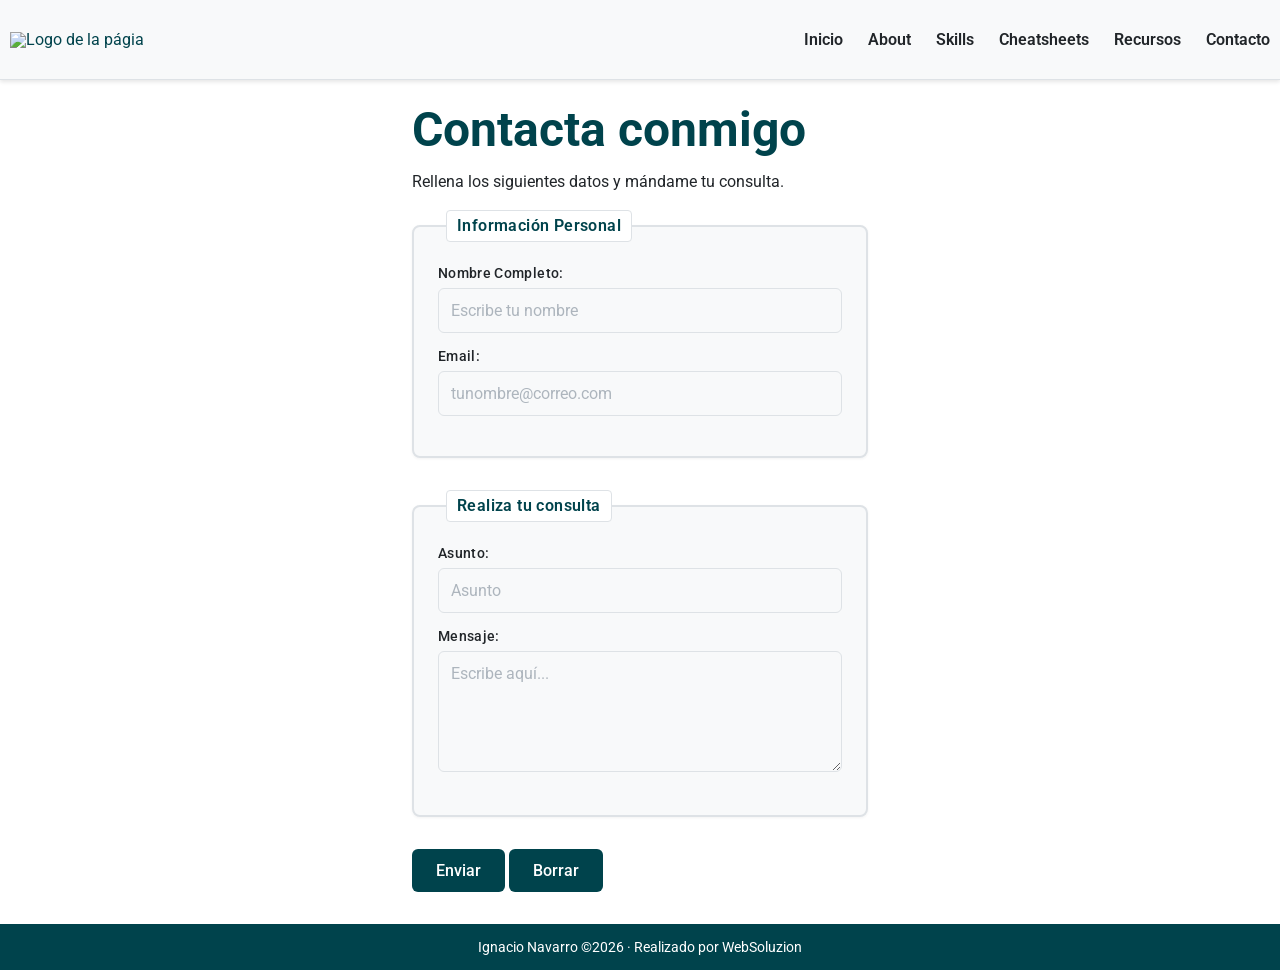
==== contacto.html @ 00e36d62 "Inicio de proyecto Sprint 3. Código inicial: proyecto sprint2" ====
<!DOCTYPE html>
<html lang="en">
  <head>
    <title>Contacto</title>
    <meta charset="UTF-8" />
    <meta name="viewport" content="width=device-width" />
    <link
      rel="icon"
      type="image/x-icon"
      href="https://res.cloudinary.com/dtcwtg73v/image/upload/v1773339950/favicon_bp62am.ico"
    />
    <link rel="stylesheet" href="./css/contacto.css">
  </head>
  <body>
    <header>
      <!-- Logo de la página con enlace a la home-->
      <a href="index.html" title="Volver al inicio">
        <img
          src="https://res.cloudinary.com/dtcwtg73v/image/upload/v1773329908/logo_valdecantos_235x50_mnxlke.png"
          alt="Logo de la págia"
        />
      </a>

      <!-- Menú Hamburguesa -->
      <input type="checkbox" id="menu-toggle" class="menu-toggle">
      <label for="menu-toggle" class="hamburger" aria-label="Abrir menú de navegación">
        <span></span>
      </label>

      <!--Inicio del Menú de navegación superior-->
      <nav>
        <a href="./index.html">Inicio</a>
        <a href="./index.html#about">About</a>
        <a href="./index.html#skills">Skills</a>
        <a href="./index.html#cheatsheets">Cheatsheets</a>
        <a href="./index.html#recursos">Recursos</a>
        <a href="./contacto.html">Contacto</a>
      </nav>
      <!--Fin del Menú de navegación superior-->
    </header>

    <main>
      <section>
        <h1>Contacta conmigo</h1>
        <p>Rellena los siguientes datos y mándame tu consulta.</p>

        <form>
          <!-- Datos Personales -->
          <fieldset>
            <legend>Información Personal</legend>

            <label for="nombre_completo" class="required">Nombre Completo:</label>
            <input
              type="text"
              id="nombre_completo"
              name="nombre_completo"
              placeholder="Escribe tu nombre"
              required
            />

            <label for="email" class="required">Email:</label>
            <input
              type="email"
              id="email"
              name="email"
              placeholder="tunombre@correo.com"
              required
            />
          </fieldset>

          <!-- Consulta -->
          <fieldset>
            <legend>Realiza tu consulta</legend>

            <label for="asunto" class="required">Asunto:</label>
            <input
              type="text"
              id="asunto"
              name="asunto"
              placeholder="Asunto"
              required
            />

            <label for="message" class="required">Mensaje:</label>
            <textarea
              id="message"
              name="message"
              rows="5"
              cols="40"
              placeholder="Escribe aquí..."
              required
            ></textarea>
          </fieldset>

          <!-- Botones -->
          <p>
            <button type="submit">Enviar</button>
            <button type="reset">Borrar</button>
          </p>
        </form>
      </section>
    </main>

    <footer
      >Ignacio Navarro &copy;<script>document.write(new Date().getFullYear());</script>
      · Realizado por <a href="https://www.websoluzion.com" target="_blank"
        >WebSoluzion</a
      >
    </footer>
  </body>
</html>
---- css/contacto.css ----
@import url('./common_frontend.css');
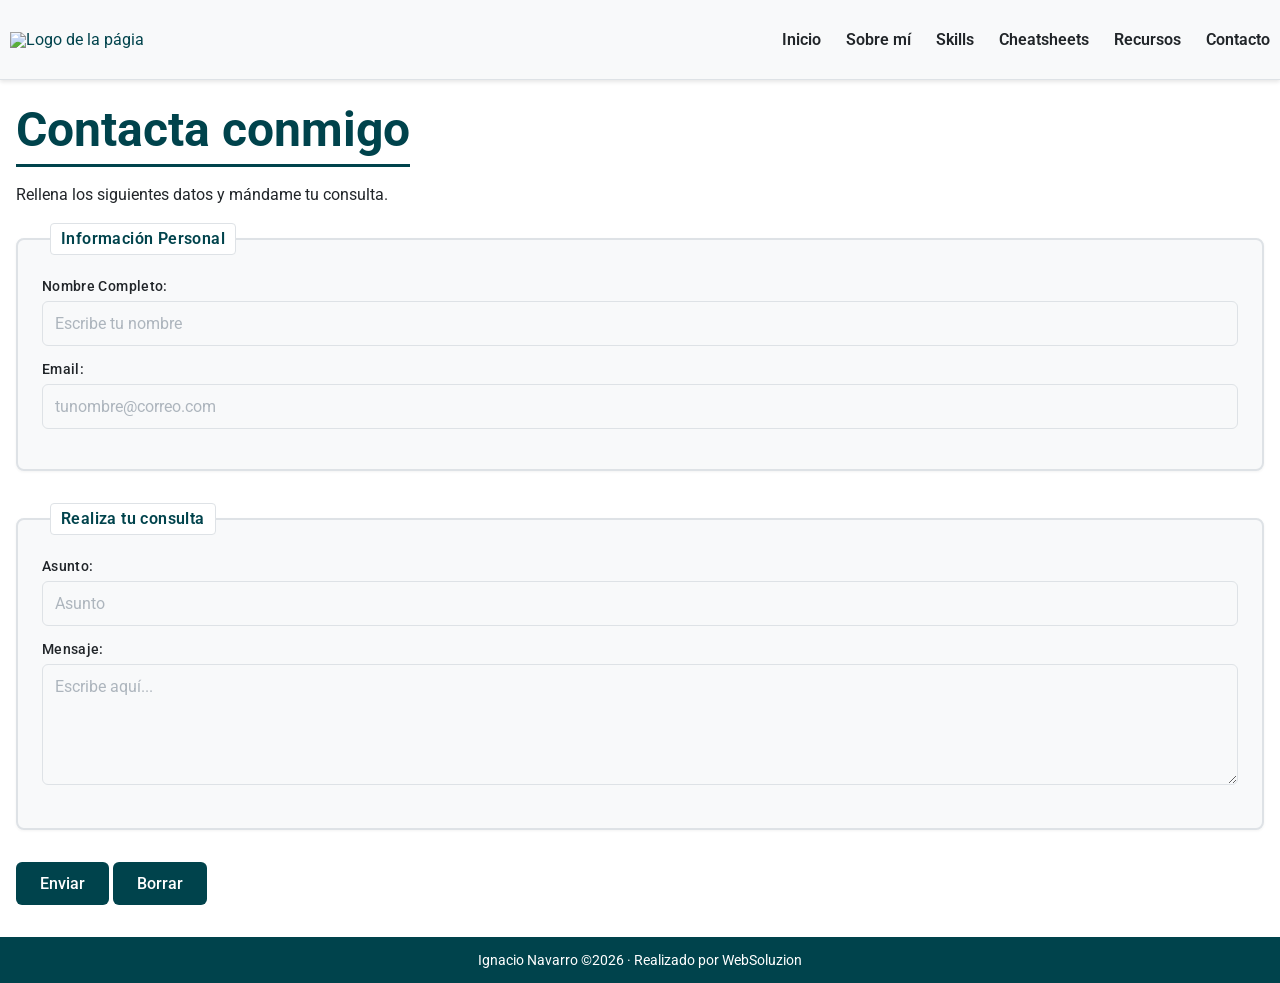
==== commit aa6dc90e: "Estructura base de la nueva página: sobre-mi.html" ====
--- a/contacto.html
+++ b/contacto.html
@@ -30,7 +30,7 @@
       <!--Inicio del Menú de navegación superior-->
       <nav>
         <a href="./index.html">Inicio</a>
-        <a href="./index.html#about">About</a>
+        <a href="./sobre-mi.html">Sobre mí</a>
         <a href="./index.html#skills">Skills</a>
         <a href="./index.html#cheatsheets">Cheatsheets</a>
         <a href="./index.html#recursos">Recursos</a>
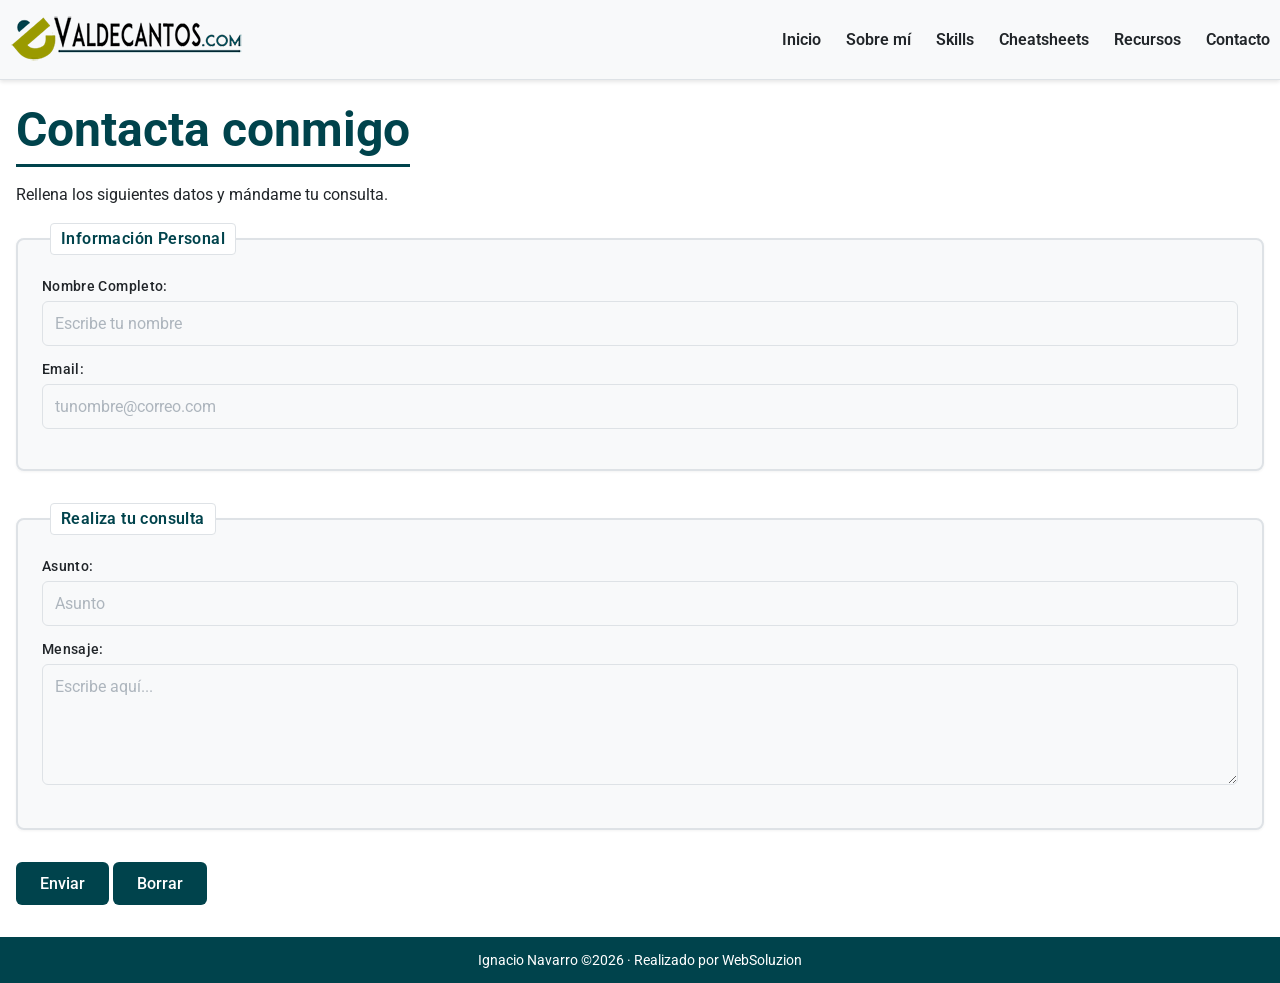
==== commit 32879c5b: "Sustitución de imágenes en Cloudinary por imágenes en local" ====
--- a/contacto.html
+++ b/contacto.html
@@ -7,7 +7,7 @@
     <link
       rel="icon"
       type="image/x-icon"
-      href="https://res.cloudinary.com/dtcwtg73v/image/upload/v1773339950/favicon_bp62am.ico"
+      href="./img/common/favicon.ico"
     />
     <link rel="stylesheet" href="./css/contacto.css">
   </head>
@@ -16,7 +16,7 @@
       <!-- Logo de la página con enlace a la home-->
       <a href="index.html" title="Volver al inicio">
         <img
-          src="https://res.cloudinary.com/dtcwtg73v/image/upload/v1773329908/logo_valdecantos_235x50_mnxlke.png"
+          src="./img/common/logo_valdecantos_235x50.png"
           alt="Logo de la págia"
         />
       </a>
